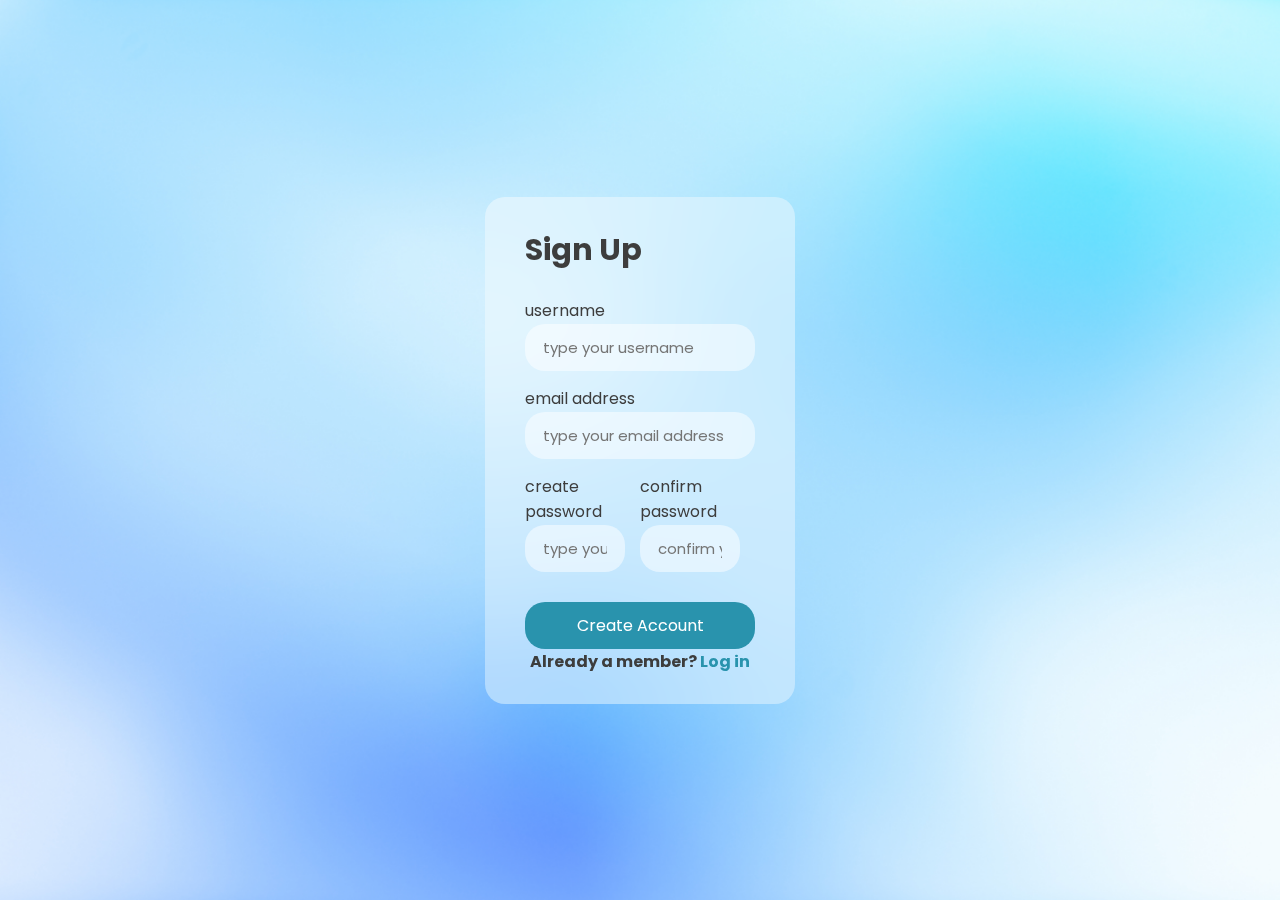
==== index.html @ b653b650 ""Login e registro"" ====
<!DOCTYPE html>
<html lang="pt">
<head>
    <meta charset="UTF-8">
    <meta name="viewport" content="width=device-width, initial-scale=1.0">
    <title>Sign Up</title>
    <link rel="stylesheet" href="assets/css/style.css" > 
</head>
<body>
    <div class="container">
        <div class="titule">
            <h2>Sign Up</h2>
            <br>

            <div class="inputbox ">
                <span>username</span>
                <input type="text" required="required" placeholder="type your username" >

            </div>

            <div class="inputbox ">
                <span>email address</span>
                <input type= "text" required="required" placeholder="type your email address">
            </div>
    
            <div class="inputbox lado">
                <span>create password</span>
                <input type="password" required="required"  placeholder="type your password">
            </div>
            
            <div class="inputbox lado">
                <span>confirm password</span>
                <input type="password" required="required"  placeholder="confirm your password">
            </div>

            <div class="botao">
                <button type="submit">Create Account</button>
                <p>Already a member? <a href="login.html" class="login">Log in</a></p> 
            </div>
        </div>

    </div>
</body>
</html>
---- assets/css/style.css ----
@import url('reset.css');

*{
    padding: 0;
    margin:0;
    box-sizing: border-box;
    font-family: 'Poppins', sans-serif;
    color: #3D3D3D;

}

body{
    background-image: url('../css/images/vivid-blurred-colorful-wallpaper-background.jpg');
    background-size: cover;
    display: flex;
    align-items: center;
    justify-content: center;
    padding: 20px;
    min-height: 100vh;
}

.container{
    background-color: rgba(255,255,255,0.4);
    backdrop-filter: blur(40px);
    padding: 30px 40px;
    width: 25%;
    border-radius: 20px 20px 20px 20px;
}

.lado{
    width: 50%;
    float: left;
    padding-right: 15px;
}


.container h2{
    font-size: 30px;
}

.signup{
    margin-bottom: 20px;
}

.inputbox{
    margin-bottom: 15px;
}

span{
    color: #3D3D3D;
    display: block;
    margin-bottom: 1px;
}

input{
    width: 100%;
    height: 47px;
    background-color: rgba(255,255,255,0.5);
    border-radius: 20px;
    outline: none;
    border: 3px solid transparent;
    padding: 15px;
    font-size: 15px;
    color: #616161;
    transition: all 0.4s ease;
}

button{
    width: 100%;
    height: 47px;
    background: #2993ad;
    border-radius: 20px;
    outline: none;
    border: none;
    margin-top: 15px;
    color: white;
    cursor: pointer;
    font-size: 16px;
}

.container p {  
    text-align: center;
    font-weight: bolder;
    color: #3D3D3D;
}

.container p a{
    color: #2993ad;
    text-decoration: none
}
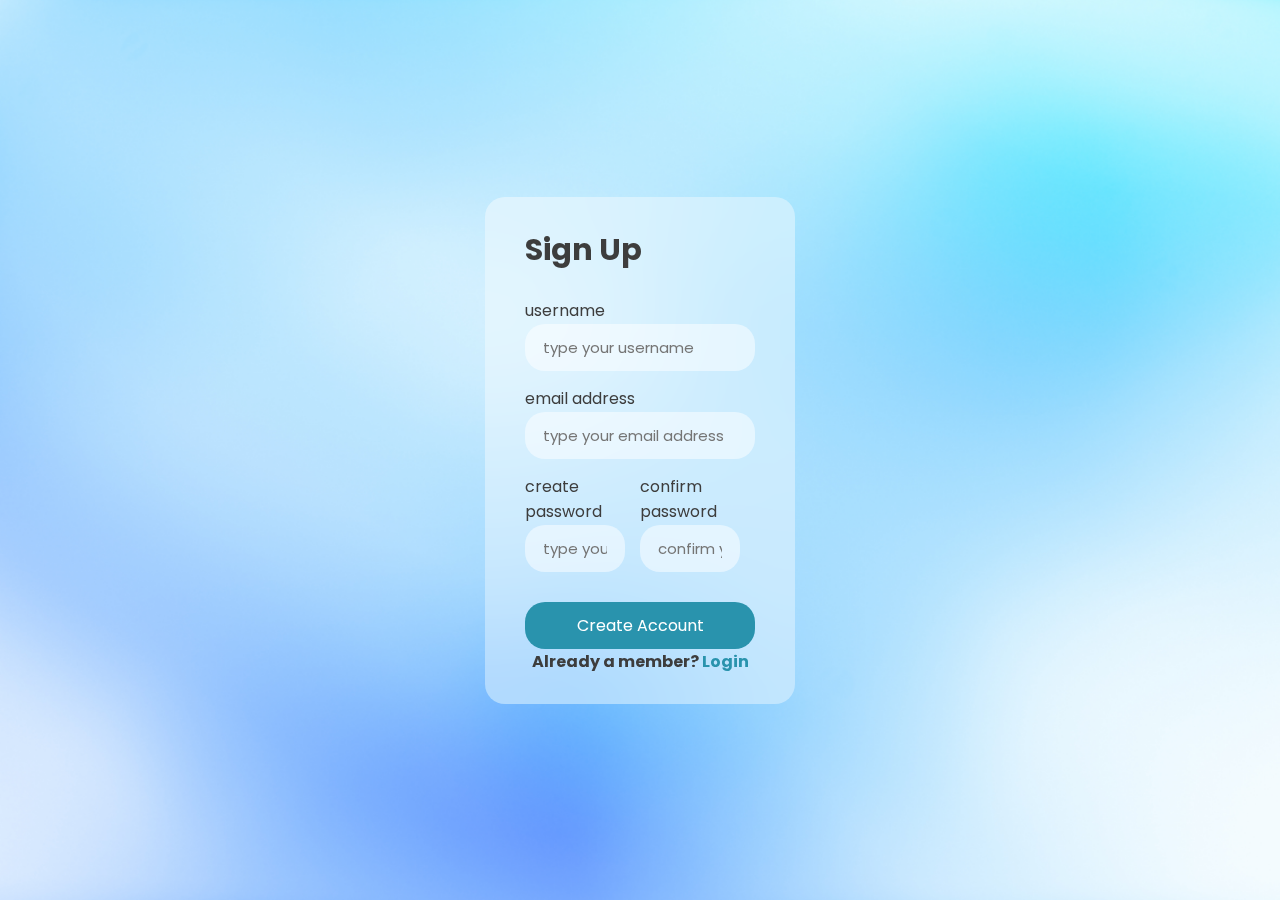
==== commit 9d6c9515: "erro" ====
--- a/index.html
+++ b/index.html
@@ -35,7 +35,7 @@
 
             <div class="botao">
                 <button type="submit">Create Account</button>
-                <p>Already a member? <a href="login.html" class="login">Log in</a></p> 
+                <p>Already a member? <a href="login.html" class="login">Login</a></p> 
             </div>
         </div>
 
